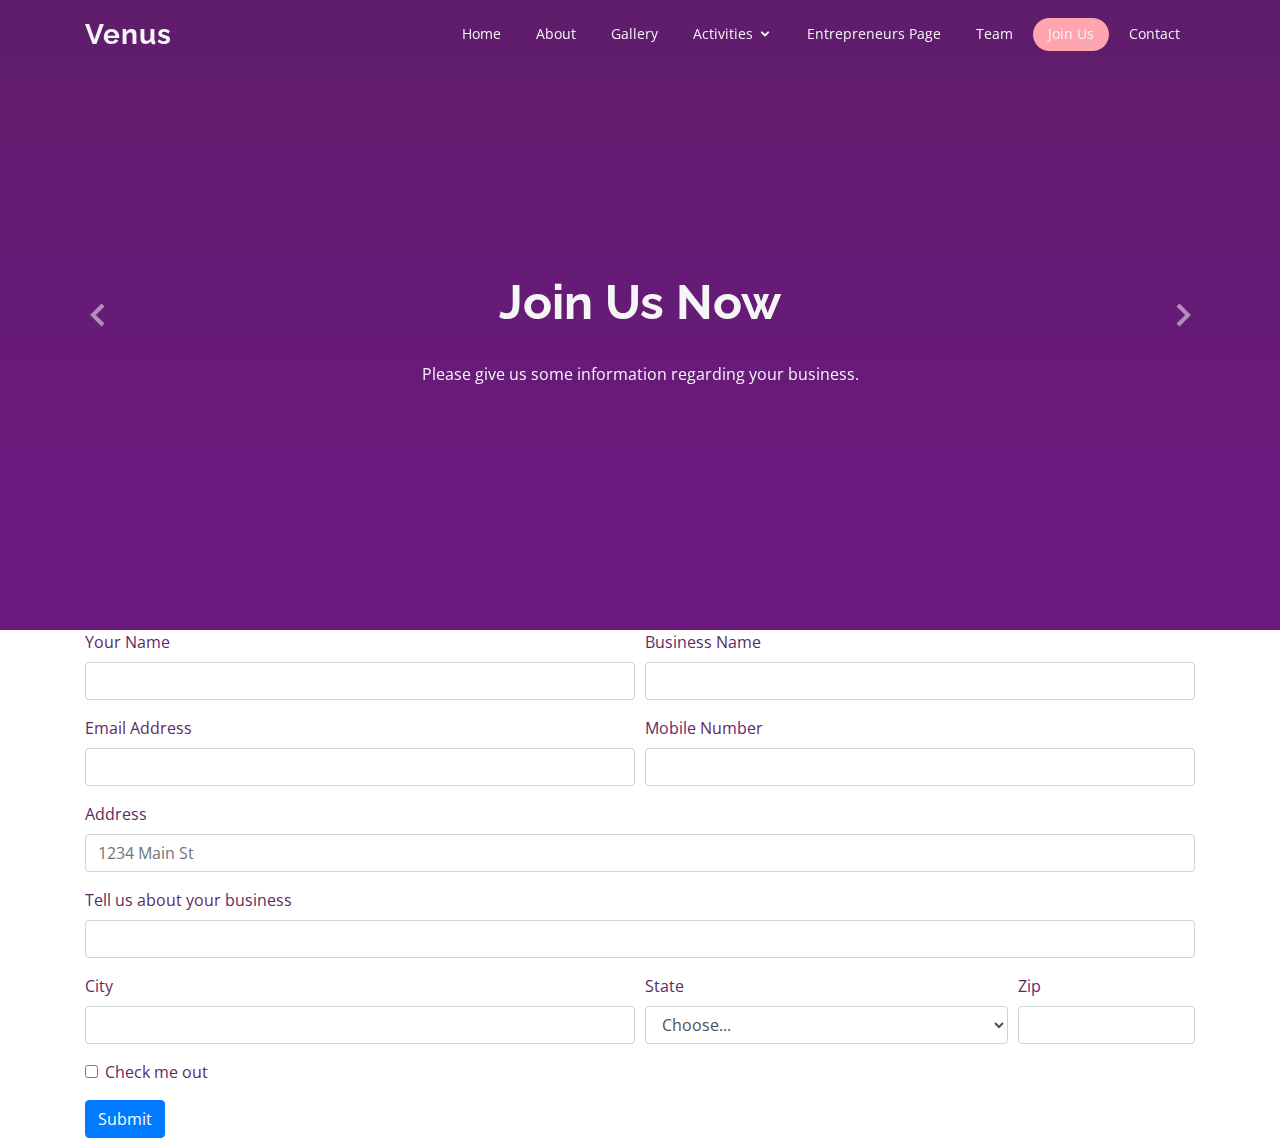
==== join.html @ 50906cea "adding files" ====
<!DOCTYPE html>
<html lang="en">
<head>
    <meta charset="UTF-8">
    <meta name="viewport" content="width=device-width, initial-scale=1.0">
    <title>Join Us</title>


    <meta content="" name="descriptison">
    <meta content="" name="keywords">
  
    <!-- Favicons -->
    <link href="assets/img/favicon.png" rel="icon">
    <link href="assets/img/apple-touch-icon.png" rel="apple-touch-icon">
  
    <!-- Google Fonts -->
    <link href="https://fonts.googleapis.com/css?family=Open+Sans:300,300i,400,400i,600,600i,700,700i|Raleway:300,300i,400,400i,500,500i,600,600i,700,700i|Poppins:300,300i,400,400i,500,500i,600,600i,700,700i" rel="stylesheet">
  
    <!-- Vendor CSS Files -->
    <link href="assets/vendor/bootstrap/css/bootstrap.min.css" rel="stylesheet">
    <link href="assets/vendor/icofont/icofont.min.css" rel="stylesheet">
    <link href="assets/vendor/boxicons/css/boxicons.min.css" rel="stylesheet">
    <link href="assets/vendor/animate.css/animate.min.css" rel="stylesheet">
    <link href="assets/vendor/remixicon/remixicon.css" rel="stylesheet">
    <link href="assets/vendor/line-awesome/css/line-awesome.min.css" rel="stylesheet">
    <link href="assets/vendor/venobox/venobox.css" rel="stylesheet">
    <link href="assets/vendor/owl.carousel/assets/owl.carousel.min.css" rel="stylesheet">
    <link href="assets/vendor/aos/aos.css" rel="stylesheet">
  
    <!-- Template Main CSS File -->
    <link href="assets/css/style.css" rel="stylesheet">
  
    <!-- =======================================================
    * Template Name: Selecao - v2.1.0
    * Template URL: https://bootstrapmade.com/selecao-bootstrap-template/
    * Author: BootstrapMade.com
    * License: https://bootstrapmade.com/license/
    ======================================================== -->
</head>
<body>
     <!-- ======= Header ======= -->
  <header id="header" class="fixed-top d-flex align-items-center  header-transparent ">
    <div class="container d-flex align-items-center">

      <div class="logo mr-auto">
        <h1 class="text-light"><a href="index.html">Venus</a></h1>
        <!-- Uncomment below if you prefer to use an image logo -->
        <!-- <a href="index.html"><img src="assets/img/logo.png" alt="" class="img-fluid"></a>-->
      </div>

      <nav class="nav-menu d-none d-lg-block">
        <ul>
          <li ><a href="index.html">Home</a></li>
          <li><a href="#about">About</a></li>
          <li><a href="#cta">Gallery</a></li>
          <li class="drop-down"><a href="#services">Activities</a>
            <ul>
              <li><a href="shespeaks.html">SheSpeaks</a></li>
              <li><a href="learn.html">Learning Tip</a></li>
              
              
            </ul>
          </li>
          <li><a href="#eta">Entrepreneurs Page</a></li>
         
          
          <li><a href="#team">Team</a></li>
          <li class="active"><a href="#jta">Join Us</a></li>
          
          <li><a href="#contact">Contact</a></li>

        </ul>
      </nav><!-- .nav-menu -->

    </div>
  </header><!-- End Header -->

  <!-- ======= Hero Section ======= -->
  <section id="hero" class="d-flex flex-column justify-content-end align-items-center">
    <div id="heroCarousel" class="container carousel carousel-fade" data-ride="carousel">

      <!-- Slide 1 -->
      <div class="carousel-item active">
        <div class="carousel-container">
          <h2 class="animated fadeInDown">Join Us <span>Now</span></h2>
          <p class="animated fadeInUp">Please give us some information regarding your business.</p>

        </div>
      </div>



      <a class="carousel-control-prev" href="#heroCarousel" role="button" data-slide="prev">
        <span class="carousel-control-prev-icon bx bx-chevron-left" aria-hidden="true"></span>
        <span class="sr-only">Previous</span>
      </a>

      <a class="carousel-control-next" href="#heroCarousel" role="button" data-slide="next">
        <span class="carousel-control-next-icon bx bx-chevron-right" aria-hidden="true"></span>
        <span class="sr-only">Next</span>
      </a>

    </div>



  </section><!-- End Hero -->

  <main id="main">
      <div class="container">
       
          <form>
            <div class="form-row">
              <div class="form-group col-md-6">
                <label for="inputEmail4">Your Name</label>
                <input type="text" class="form-control" id="inputEmail4" required>
              </div>
              <div class="form-group col-md-6">
                <label for="inputPassword4">Business Name</label>
                <input type="text" class="form-control" id="inputPassword4" required>
              </div>
            </div>
            <div class="form-row">
                <div class="form-group col-md-6">
                  <label for="inputEmail4">Email Address</label>
                  <input type="email" class="form-control" id="inputEmail4" required>
                </div>
                <div class="form-group col-md-6">
                  <label for="inputPassword4">Mobile Number</label>
                  <input type="text" class="form-control" id="inputPassword4" required>
                </div>
              </div>
            <div class="form-group">
              <label for="inputAddress">Address</label>
              <input type="text" class="form-control" id="inputAddress" placeholder="1234 Main St">
            </div>
            <div class="form-group">
                <label for="inputAddress">Tell us about your business</label>
                <input type="text" class="form-control" id="inputAddress" required>
              </div>
             
  
            <div class="form-row">
              <div class="form-group col-md-6">
                <label for="inputCity">City</label>
                <input type="text" class="form-control" id="inputCity">
              </div>
              <div class="form-group col-md-4">
                <label for="inputState">State</label>
                <select id="inputState" class="form-control">
                  <option selected>Choose...</option>
                  <option>...</option>
                </select>
              </div>
              <div class="form-group col-md-2">
                <label for="inputZip">Zip</label>
                <input type="text" class="form-control" id="inputZip">
              </div>
            </div>
            <div class="form-group">
              <div class="form-check">
                <input class="form-check-input" type="checkbox" id="gridCheck">
                <label class="form-check-label" for="gridCheck">
                  Check me out
                </label>
              </div>
            </div>
            <button type="submit" class="btn btn-primary">Submit</button>
          </form>
      </div>


   
    

  </main><!-- End #main -->

 

  <a href="#" class="back-to-top"><i class="ri-arrow-up-line"></i></a>

  <!-- Vendor JS Files -->
  <script src="assets/vendor/jquery/jquery.min.js"></script>
  <script src="assets/vendor/bootstrap/js/bootstrap.bundle.min.js"></script>
  <script src="assets/vendor/jquery.easing/jquery.easing.min.js"></script>
  <script src="assets/vendor/php-email-form/validate.js"></script>
  <script src="assets/vendor/isotope-layout/isotope.pkgd.min.js"></script>
  <script src="assets/vendor/venobox/venobox.min.js"></script>
  <script src="assets/vendor/owl.carousel/owl.carousel.min.js"></script>
  <script src="assets/vendor/aos/aos.js"></script>

  <!-- Template Main JS File -->
  <script src="assets/js/main.js"></script>
    
</body>
</html>
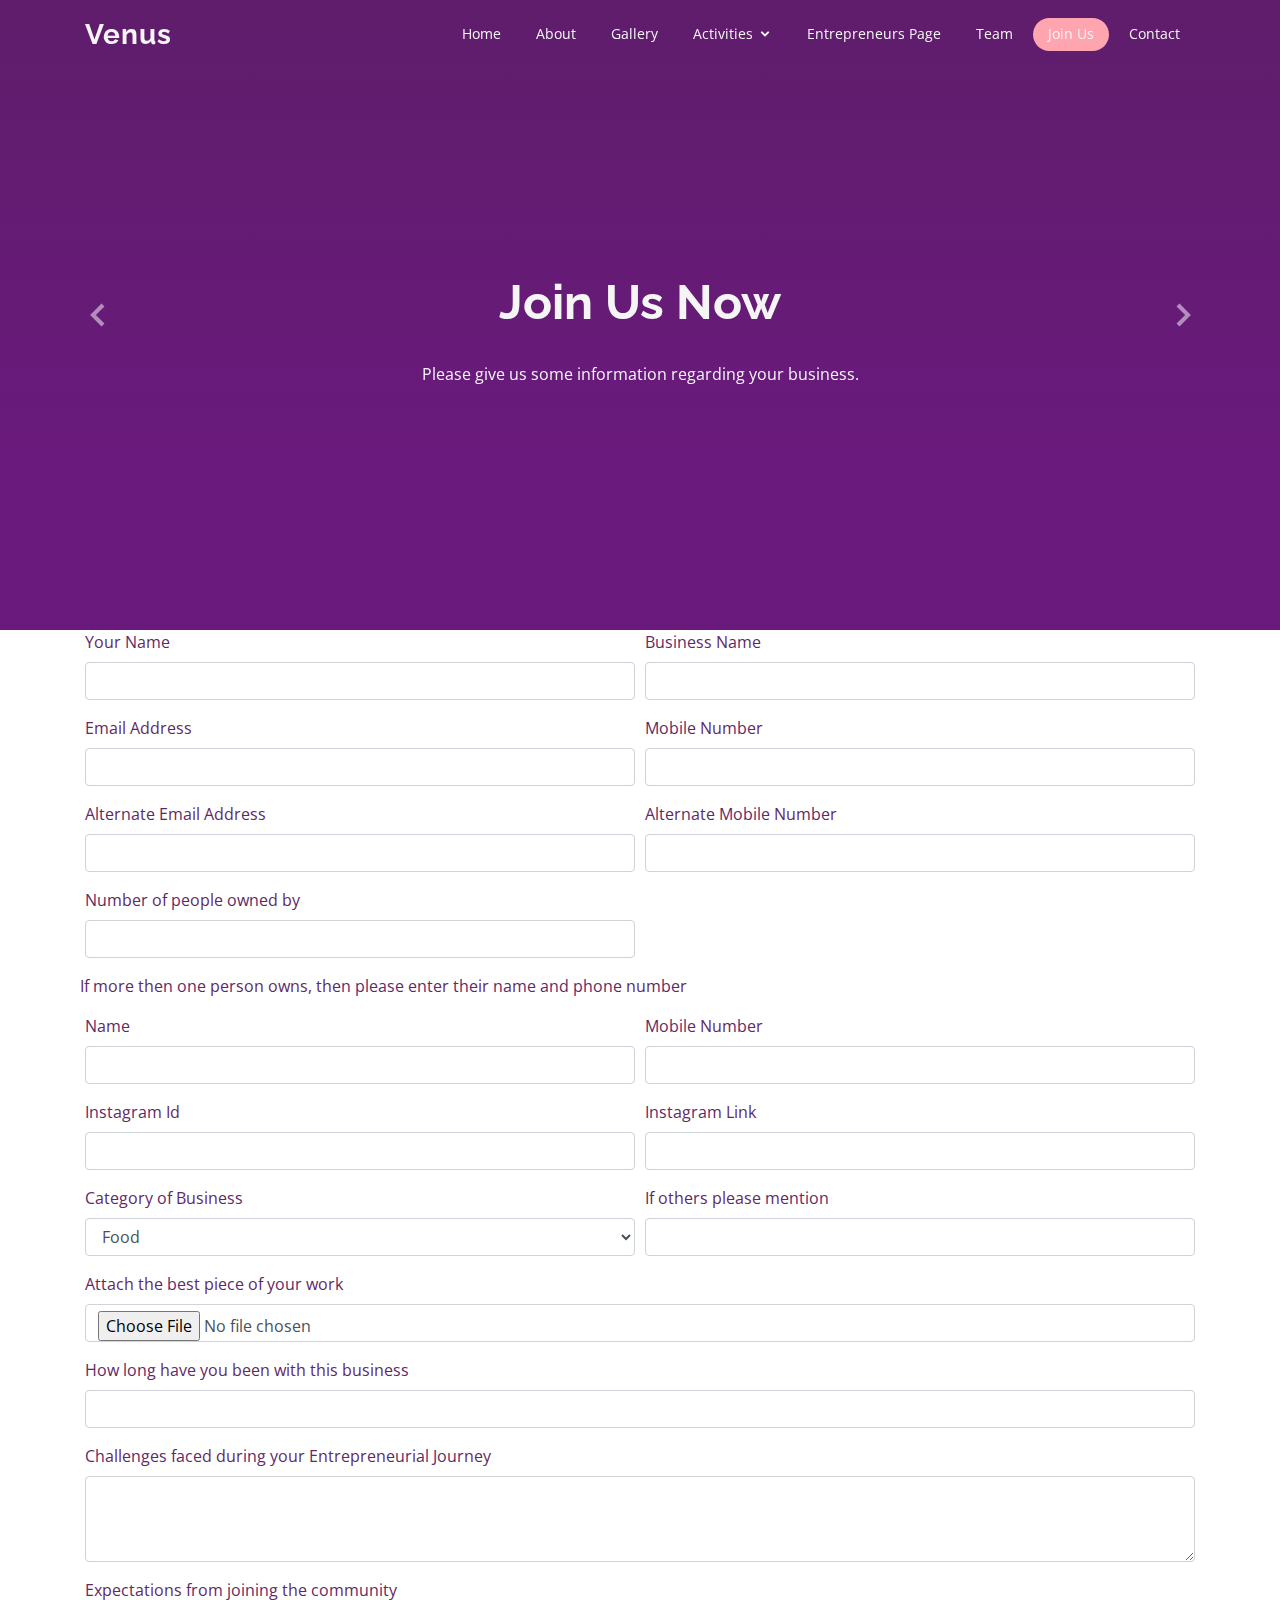
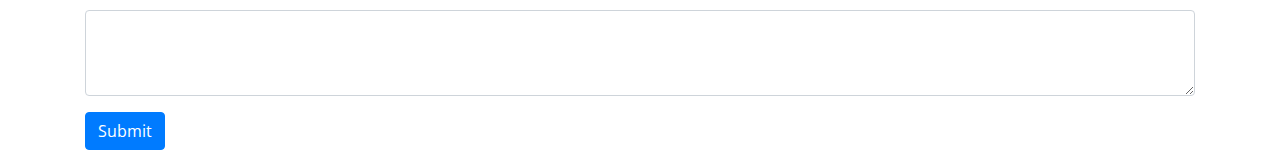
==== commit dcf4a63b: "adding files" ====
--- a/join.html
+++ b/join.html
@@ -120,6 +120,7 @@
                 <input type="text" class="form-control" id="inputPassword4" required>
               </div>
             </div>
+             
             <div class="form-row">
                 <div class="form-group col-md-6">
                   <label for="inputEmail4">Email Address</label>
@@ -130,41 +131,94 @@
                   <input type="text" class="form-control" id="inputPassword4" required>
                 </div>
               </div>
-            <div class="form-group">
-              <label for="inputAddress">Address</label>
-              <input type="text" class="form-control" id="inputAddress" placeholder="1234 Main St">
+              <div class="form-row">
+                <div class="form-group col-md-6">
+                  <label for="inputEmail4">Alternate Email Address</label>
+                  <input type="email" class="form-control" id="inputEmail4" >
+                </div>
+                <div class="form-group col-md-6">
+                  <label for="inputPassword4">Alternate Mobile Number</label>
+                  <input type="text" class="form-control" id="inputPassword4" >
+                </div>
+              </div>
+              <div class="form-row">
+                <div class="form-group col-md-6">
+                  <label for="inputCity">Number of people owned by</label>
+                  <input type="number" class="form-control" id="inputCity">
+                  
+
+                </div>
+                <p>If more then one person owns, then please enter their name and phone number</p>
+                <div class="form-group col-md-6">
+                  <label for="inputEmail4">Name</label>
+                  <input type="text" class="form-control" id="inputEmail4" required>
+                </div>
+                <div class="form-group col-md-6">
+                  <label for="inputPassword4">Mobile Number</label>
+                  <input type="text" class="form-control" id="inputPassword4" required>
+                </div>
+
+              </div>
+              <div class="form-row">
+                <div class="form-group col-md-6">
+                  <label for="inputEmail4">Instagram Id</label>
+                  <input type="text" class="form-control" id="inputEmail4">
+                </div>
+                <div class="form-group col-md-6">
+                  <label for="inputEmail4">Instagram Link</label>
+                  <input type="text" class="form-control" id="inputEmail4">
+                </div>
+              </div>
+              <div class="form-row">
+                <div class="form-group col-md-6">
+                  <label for="inputEmail4">Category of Business</label>
+                  <select name="" id="inputEmail4" class="form-control">
+                    <option value="1">Food</option>
+                    <option value="2">Arts & Crafts</option>
+                    <option value="3">Clothes</option>
+                    <option value="4">Cosmetics</option>
+                    <option value="5">Accessories & Gadgets</option>
+                    <option value="6">Photography</option>
+                    <option value="7">Fashion & Jewellery</option>
+                    <option value="8">Travel & Tourism</option>
+                    <option value="9">Others</option>
+
+                  </select>
+                </div>
+                <div class="form-group col-md-6">
+                  <label for="inputEmail4">If others please mention</label>
+                  <input type="text" class="form-control" id="inputEmail4">
+                </div>
+              </div>
+              <div class="form-row">
+                <div class="form-group col-md-12">
+                  <label for="inputEmail4">Attach the best piece of your work</label>
+                  <input type="file" id="inputEmail4" class="form-control">
+                </div>
+              </div>
+              <div class="form-row">
+              <div class="form-group col-md-12">
+                <label for="inputEmail4">How long have you been with this business</label>
+                <input type="text" class="form-control" id="inputEmail4">
+              </div>
             </div>
-            <div class="form-group">
-                <label for="inputAddress">Tell us about your business</label>
-                <input type="text" class="form-control" id="inputAddress" required>
-              </div>
-             
-  
-            <div class="form-row">
-              <div class="form-group col-md-6">
-                <label for="inputCity">City</label>
-                <input type="text" class="form-control" id="inputCity">
-              </div>
-              <div class="form-group col-md-4">
-                <label for="inputState">State</label>
-                <select id="inputState" class="form-control">
-                  <option selected>Choose...</option>
-                  <option>...</option>
-                </select>
-              </div>
-              <div class="form-group col-md-2">
-                <label for="inputZip">Zip</label>
-                <input type="text" class="form-control" id="inputZip">
-              </div>
-            </div>
-            <div class="form-group">
-              <div class="form-check">
-                <input class="form-check-input" type="checkbox" id="gridCheck">
-                <label class="form-check-label" for="gridCheck">
-                  Check me out
-                </label>
-              </div>
-            </div>
+            
+
+              <div class="form-row">
+                <div class="form-group col-md-12">
+                  <label for="inputEmail4">Challenges faced during your Entrepreneurial Journey</label>
+                  <textarea name="" id="inputEmail4" class="form-control" cols="4" rows="3"></textarea>
+                </div>
+              </div>
+              <div class="form-row">
+                <div class="form-group col-md-12">
+                  <label for="inputEmail4">Expectations from joining the community</label>
+                  <textarea name="" id="inputEmail4" class="form-control" cols="4" rows="3"></textarea>
+                </div>
+              </div>
+
+
+
             <button type="submit" class="btn btn-primary">Submit</button>
           </form>
       </div>
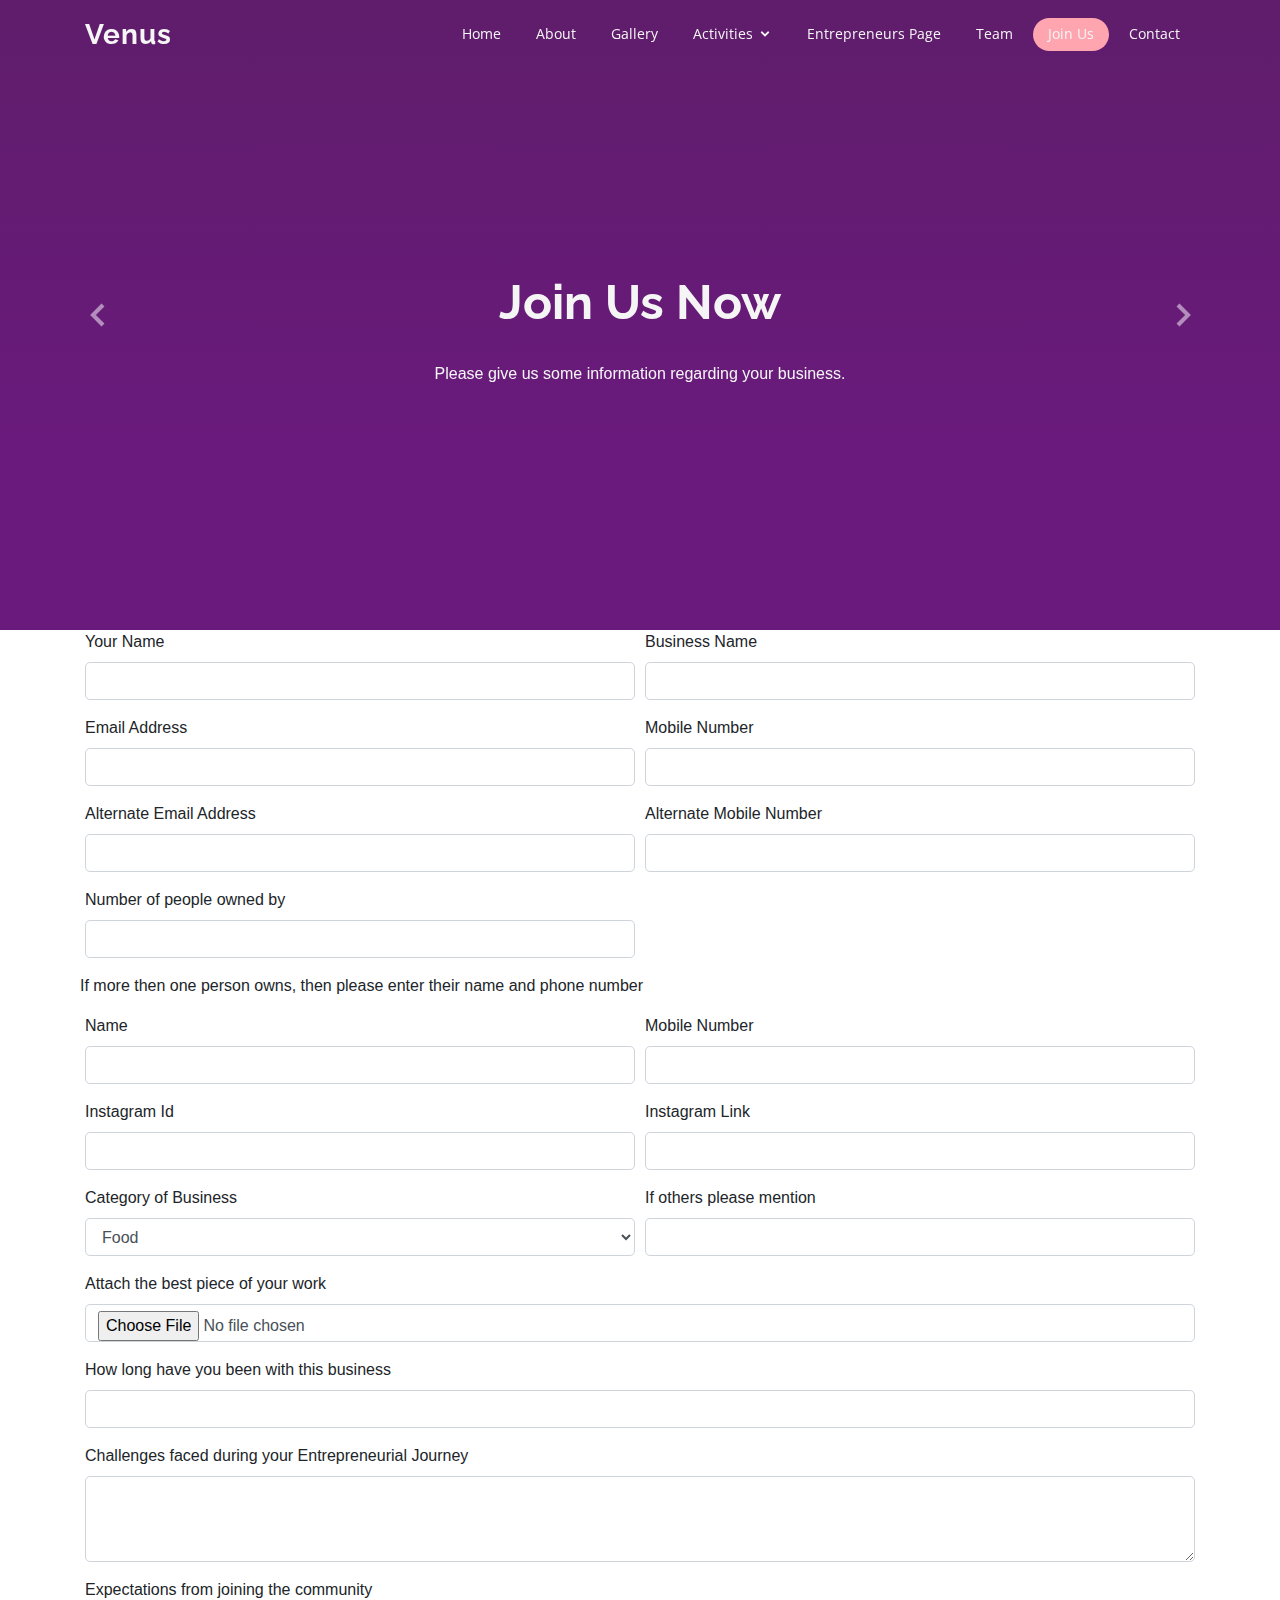
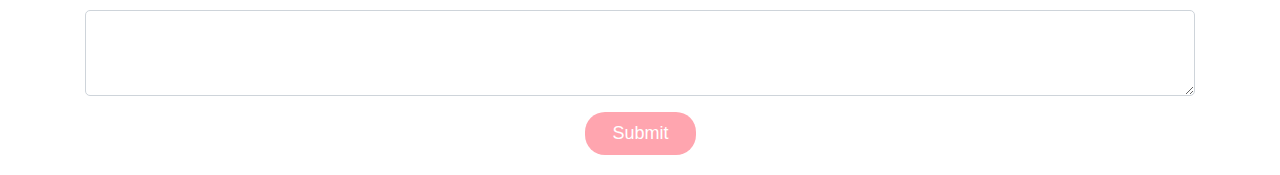
==== commit 1ff0edcc: "adding files" ====
--- a/join.html
+++ b/join.html
@@ -3,7 +3,7 @@
 <head>
     <meta charset="UTF-8">
     <meta name="viewport" content="width=device-width, initial-scale=1.0">
-    <title>Join Us</title>
+    <title>Venus Campaign- Join Us</title>
 
 
     <meta content="" name="descriptison">
@@ -29,6 +29,8 @@
   
     <!-- Template Main CSS File -->
     <link href="assets/css/style.css" rel="stylesheet">
+    <link rel="stylesheet" href="css/bootstrap.css">
+    <link rel="stylesheet" href="assets/css/join.css">
   
     <!-- =======================================================
     * Template Name: Selecao - v2.1.0
@@ -51,23 +53,23 @@
       <nav class="nav-menu d-none d-lg-block">
         <ul>
           <li ><a href="index.html">Home</a></li>
-          <li><a href="#about">About</a></li>
-          <li><a href="#cta">Gallery</a></li>
-          <li class="drop-down"><a href="#services">Activities</a>
+          <li><a href="index.html">About</a></li>
+          <li><a href="index.html">Gallery</a></li>
+          <li class="drop-down"><a href="">Activities</a>
             <ul>
               <li><a href="shespeaks.html">SheSpeaks</a></li>
               <li><a href="learn.html">Learning Tip</a></li>
-              
+              <li><a href="shetales.html">SheTales</a></li>
               
             </ul>
           </li>
-          <li><a href="#eta">Entrepreneurs Page</a></li>
+          <li><a href="index.html">Entrepreneurs Page</a></li>
          
           
-          <li><a href="#team">Team</a></li>
-          <li class="active"><a href="#jta">Join Us</a></li>
+          <li><a href="index.html">Team</a></li>
+          <li class="active"><a href="join.html">Join Us</a></li>
           
-          <li><a href="#contact">Contact</a></li>
+          <li><a href="index.html">Contact</a></li>
 
         </ul>
       </nav><!-- .nav-menu -->
@@ -219,7 +221,7 @@
 
 
 
-            <button type="submit" class="btn btn-primary">Submit</button>
+               <a href="#" class="btn btn-primary">Submit</a>
           </form>
       </div>
 
--- a/assets/css/join.css
+++ b/assets/css/join.css
@@ -0,0 +1,25 @@
+
+.btn :hover {
+  background: #FFA5AF;
+  color: #F5F5F5;
+ 
+}
+
+.form-control{
+  border-radius: 5px;
+}
+.btn{
+  border: none;
+  padding: 8px;
+  display: inline-block;
+  color: white;
+  background-color: #FFA5AF;
+  cursor: pointer;
+  width: 10%;
+  border-radius: 20px;
+  font-size: 18px;
+  text-align: center;
+  margin-left: 500px;
+  margin-bottom: 20px;
+
+}